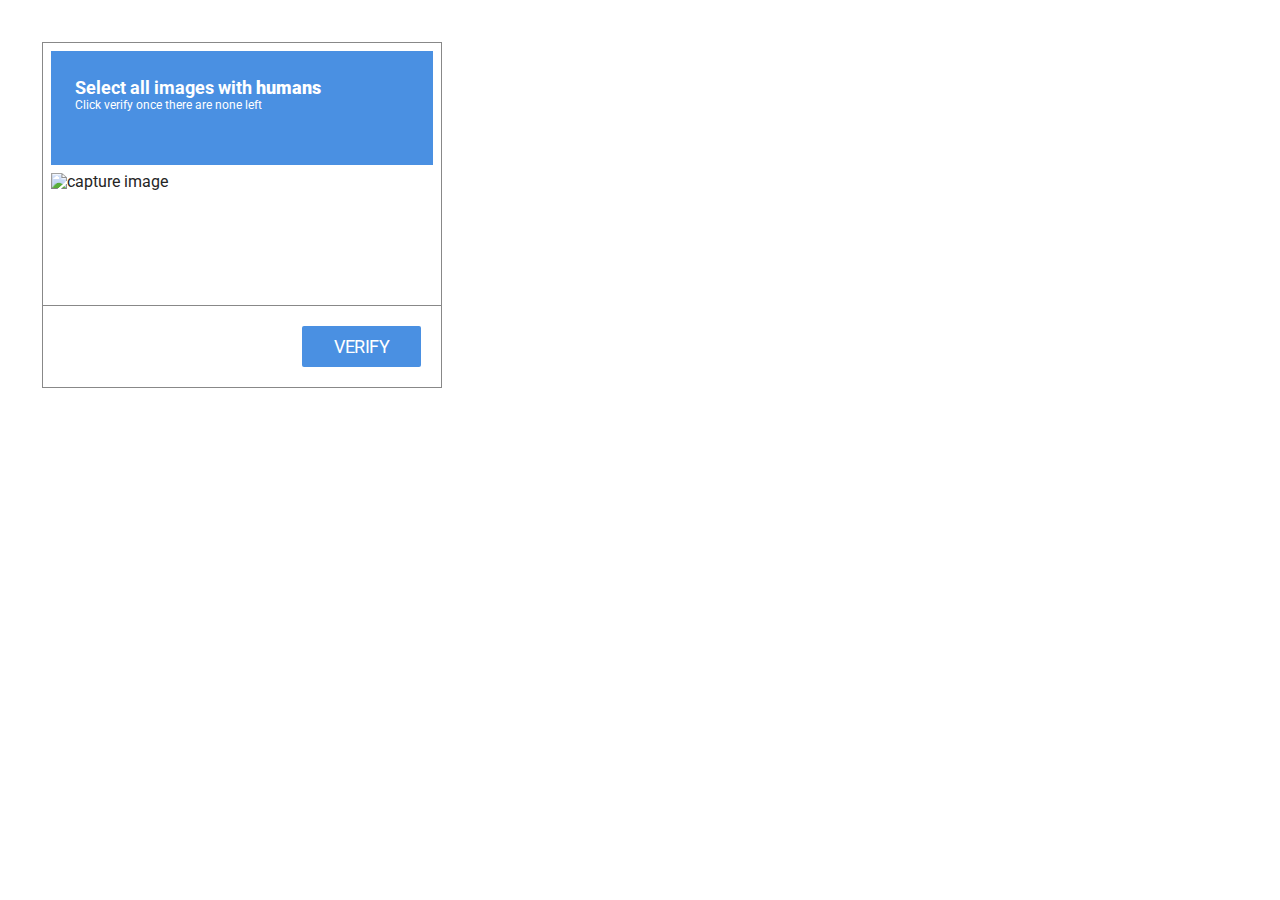
==== index.html @ 28cfba10 "first release" ====
<!DOCTYPE html>
<html lang="en">
  <head>
    <meta charset="UTF-8" />
    <meta http-equiv="X-UA-Compatible" content="IE=edge" />
    <meta name="viewport" content="width=device-width, initial-scale=1.0" />
    <link rel="preconnect" href="https://fonts.googleapis.com" />
    <link rel="preconnect" href="https://fonts.gstatic.com" crossorigin />
    <link
      href="https://fonts.googleapis.com/css2?family=Raleway:wght@700&family=Roboto:wght@400;500;700;900&display=swap"
      rel="stylesheet"
    />
    <link rel="stylesheet" href="./modern-normalize.css" />
    <link rel="stylesheet" href="./style.css" />
    <link rel="shortcut icon" href="./favicon.ico" type="image/x-icon" />
    <title>Document</title>
  </head>
  <body>
    <div class="capcha__container">
      <div class="capcha__header">
        <h2 class="capcha__heading">
          Select all images with
          <span class="capcha__heading--bold">humans</span>
        </h2>
        <p>Click verify once there are none left</p>
      </div>
      <ul class="capcha__grid">
        <li class="capcha__item">
          <img src="./images/01.jpg" alt="capture image" class="capcha__img" />
        </li>
        <li class="capcha__item">
          <img src="./images/01.jpg" alt="capture image" class="capcha__img" />
        </li>
        <li class="capcha__item">
          <img src="./images/01.jpg" alt="capture image" class="capcha__img" />
        </li>
        <li class="capcha__item">
          <img src="./images/01.jpg" alt="capture image" class="capcha__img" />
        </li>
        <li class="capcha__item">
          <img src="./images/01.jpg" alt="capture image" class="capcha__img" />
        </li>
        <li class="capcha__item">
          <img src="./images/01.jpg" alt="capture image" class="capcha__img" />
        </li>
        <li class="capcha__item">
          <img src="./images/01.jpg" alt="capture image" class="capcha__img" />
        </li>
        <li class="capcha__item">
          <img src="./images/01.jpg" alt="capture image" class="capcha__img" />
        </li>
        <li class="capcha__item">
          <img src="./images/01.jpg" alt="capture image" class="capcha__img" />
        </li>
      </ul>
    </div>
    <div class="capcha__container capcha__container--footer">
      <div class="capcha__footer">
        <ul class="capcha__icons">
          <li class="capcha__icon"></li>
          <li class="capcha__icon"></li>
          <li class="capcha__icon"></li>
        </ul>
        <button type="button" class="capcha__submit-btn">Verify</button>
      </div>
    </div>
    <script src="./script.js" defer type="module"></script>
  </body>
</html>
---- style.css ----
:root {
    --color-accent: #4a90e2;
}

html {
    -webkit-box-sizing: border-box;
            box-sizing: border-box;
  }
  
*,
*::before,
*::after {
    -webkit-box-sizing: inherit;
            box-sizing: inherit;
}

h1,
h2,
h3,
h4,
h5,
h6,
p,
ul {
  margin: 0;
  padding: 0;
}

ul {
    list-style: none;
}

body {
    padding: 42px;
}

.capcha__container {
    padding: 8px;
    font-family: "Roboto", sans-serif;
    font-weight: 400;
    width: 400px;
    background-color: white;
    color: #252525;
    border: solid 1px #888888;
}

.capcha__container--footer {
    border-top: none;
}

.capcha__header {
    margin-bottom: 8px;
    height: 114px;
    width: 100%;
    padding: 27px 24px;
    background-color: var(--color-accent);
    color: white;
    font-size: 12px;
}

.capcha__heading {
    font-size: 18px;
    font-weight: 700;
}

.capcha__heading--bold {
    font-weight: 900;
}

.capcha__grid {
    display: -webkit-box;
    display: -ms-flexbox;
    display: flex;
    -webkit-box-pack: center;
        -ms-flex-pack: center;
            justify-content: center;
    -webkit-box-align: center;
        -ms-flex-align: center;
            align-items: center;
    -ms-flex-wrap: wrap;
        flex-wrap: wrap;
    -webkit-box-align: baseline;
        -ms-flex-align: baseline;
            align-items: baseline;
    margin: calc(-1 * 4px / 2);
    -webkit-box-pack: left;
        -ms-flex-pack: left;
            justify-content: left;
    -webkit-box-align: stretch;
        -ms-flex-align: stretch;
            align-items: stretch;
}

.capcha__item {
    position: relative;
    margin: 2px;
    width: calc((100% / 3) - 4px);
    height: 124px;
    
}

.capcha__item--marked {
    padding: 12px;
}

.capcha__item--marked::before {
    content: url(./mark.svg);
    display: block;
    position: absolute;
    top: 0;
    left: 0;
    transform: translate(-50%, -100%);
    width: 22px;
    height: 10px;
    margin: 10px 5px 0 10px;
  }

.capcha__img {
    display: block;
    width: 100%;
}

.capcha__footer {
    display: flex;
    align-items: center;
    padding: 12px;
    font-size: 12px;
}

.capcha__icons {
    margin-right: auto;
}

.capcha__submit-btn {
    display: inline-block;
    padding: 6px 32px;
    color: white;
    background-color: var(--color-accent);
    -webkit-box-shadow: none;
          box-shadow: none;
    border: none;
    border-radius: 2px;
    font-size: 18px;
    text-transform: uppercase;
    line-height: 1.625;
    letter-spacing: -0.03em;
}

.capcha__submit-btn:hover {
    -webkit-box-shadow: 5px 5px 7px 0px rgba(0,0,0,0.5); 
          box-shadow: 5px 5px 7px 0px rgba(0,0,0,0.5);
}

.capcha__submit-btn:active {
    -webkit-box-shadow: inset 5px 5px 7px 0px rgba(0,0,0,0.35); 
          box-shadow: inset 5px 5px 7px 0px rgba(0,0,0,0.35);
}

.visually-hidden {
    position: absolute;
    white-space: nowrap;
    width: 1px;
    height: 1px;
    overflow: hidden;
    border: 0;
    padding: 0;
    clip: rect(0 0 0 0);
    -webkit-clip-path: inset(50%);
            clip-path: inset(50%);
    margin: -1px;
}

.is-hidden {
    visibility: visible;
    opacity: 0;
    pointer-events: none;
    -webkit-transform: scale(150%);
            transform: scale(150%);
  }
  
.backdrop {
    position: fixed;
    top: 0;
    left: 0;
    width: 100%;
    height: 100%;
    background-color: rgba(0, 0, 0, 0.2);
    -webkit-transition: opacity 250ms linear, -webkit-transform 250ms ease-in-out;
    transition: opacity 250ms linear, -webkit-transform 250ms ease-in-out;
    transition: opacity 250ms linear, transform 250ms ease-in-out;
    transition: opacity 250ms linear, transform 250ms ease-in-out, -webkit-transform 250ms ease-in-out;
}
  
.modal {
    position: absolute;
    top: 50%;
    left: 50%;
    -webkit-transform: translate(-50%, -50%);
            transform: translate(-50%, -50%);
    width: 94%;
    max-width: 450px;
    padding: 40px;
    color: var(--main-text-color);
    background-color: var(--main-bg-color);
    border-radius: 4px;
    -webkit-box-shadow: 0px 1px 3px rgba(0, 0, 0, 0.12), 0px 1px 1px rgba(0, 0, 0, 0.14), 0px 2px 1px rgba(0, 0, 0, 0.2);
            box-shadow: 0px 1px 3px rgba(0, 0, 0, 0.12), 0px 1px 1px rgba(0, 0, 0, 0.14), 0px 2px 1px rgba(0, 0, 0, 0.2);
}
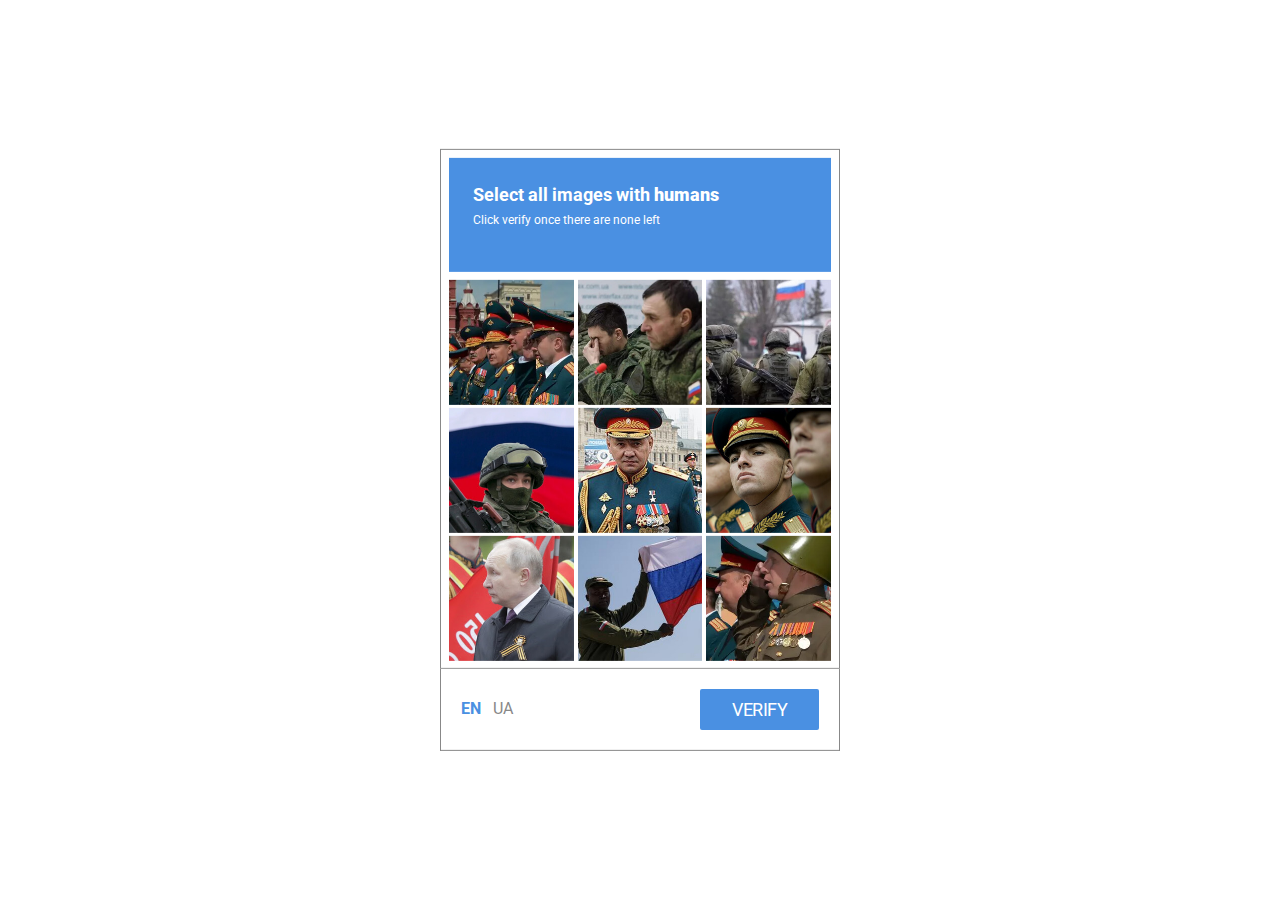
==== commit 1086b0a2: "some future features laid by code refactoring" ====
--- a/index.html
+++ b/index.html
@@ -16,52 +16,89 @@
     <title>Document</title>
   </head>
   <body>
-    <div class="capcha__container">
-      <div class="capcha__header">
-        <h2 class="capcha__heading">
-          Select all images with
-          <span class="capcha__heading--bold">humans</span>
-        </h2>
-        <p>Click verify once there are none left</p>
+    <div class="capcha__frame" lang="en">
+      <div class="capcha__container">
+        <div class="capcha__header">
+          <h2 class="capcha__heading">
+            Select all images with
+            <span class="capcha__heading--bold">humans</span>
+          </h2>
+          <p>Click verify once there are none left</p>
+        </div>
+        <ul class="capcha__grid">
+          <li class="capcha__item">
+            <img
+              src="./images/01.jpg"
+              alt="capture image"
+              class="capcha__img"
+            />
+          </li>
+          <li class="capcha__item">
+            <img
+              src="./images/01.jpg"
+              alt="capture image"
+              class="capcha__img"
+            />
+          </li>
+          <li class="capcha__item">
+            <img
+              src="./images/01.jpg"
+              alt="capture image"
+              class="capcha__img"
+            />
+          </li>
+          <li class="capcha__item">
+            <img
+              src="./images/01.jpg"
+              alt="capture image"
+              class="capcha__img"
+            />
+          </li>
+          <li class="capcha__item">
+            <img
+              src="./images/01.jpg"
+              alt="capture image"
+              class="capcha__img"
+            />
+          </li>
+          <li class="capcha__item">
+            <img
+              src="./images/01.jpg"
+              alt="capture image"
+              class="capcha__img"
+            />
+          </li>
+          <li class="capcha__item">
+            <img
+              src="./images/01.jpg"
+              alt="capture image"
+              class="capcha__img"
+            />
+          </li>
+          <li class="capcha__item">
+            <img
+              src="./images/01.jpg"
+              alt="capture image"
+              class="capcha__img"
+            />
+          </li>
+          <li class="capcha__item">
+            <img
+              src="./images/01.jpg"
+              alt="capture image"
+              class="capcha__img"
+            />
+          </li>
+        </ul>
       </div>
-      <ul class="capcha__grid">
-        <li class="capcha__item">
-          <img src="./images/01.jpg" alt="capture image" class="capcha__img" />
-        </li>
-        <li class="capcha__item">
-          <img src="./images/01.jpg" alt="capture image" class="capcha__img" />
-        </li>
-        <li class="capcha__item">
-          <img src="./images/01.jpg" alt="capture image" class="capcha__img" />
-        </li>
-        <li class="capcha__item">
-          <img src="./images/01.jpg" alt="capture image" class="capcha__img" />
-        </li>
-        <li class="capcha__item">
-          <img src="./images/01.jpg" alt="capture image" class="capcha__img" />
-        </li>
-        <li class="capcha__item">
-          <img src="./images/01.jpg" alt="capture image" class="capcha__img" />
-        </li>
-        <li class="capcha__item">
-          <img src="./images/01.jpg" alt="capture image" class="capcha__img" />
-        </li>
-        <li class="capcha__item">
-          <img src="./images/01.jpg" alt="capture image" class="capcha__img" />
-        </li>
-        <li class="capcha__item">
-          <img src="./images/01.jpg" alt="capture image" class="capcha__img" />
-        </li>
-      </ul>
-    </div>
-    <div class="capcha__container capcha__container--footer">
-      <div class="capcha__footer">
-        <ul class="capcha__icons">
-          <li class="capcha__icon"></li>
-          <li class="capcha__icon"></li>
-          <li class="capcha__icon"></li>
-        </ul>
-        <button type="button" class="capcha__submit-btn">Verify</button>
+      <div class="capcha__container capcha__container--footer">
+        <div class="capcha__footer">
+          <ul class="capcha__icons">
+            <li class="capcha__icon capcha__icon--active">EN</li>
+            <li class="capcha__icon">UA</li>
+          </ul>
+          <button type="button" class="capcha__submit-btn">Verify</button>
+        </div>
       </div>
     </div>
     <script src="./script.js" defer type="module"></script>
--- a/style.css
+++ b/style.css
@@ -1,5 +1,7 @@
 :root {
     --color-accent: #4a90e2;
+    --color-soft: #888888;
+    --color-strong: #252525;
 }
 
 html {
@@ -31,7 +33,15 @@
 }
 
 body {
-    padding: 42px;
+    margin: 0;
+    padding: 0;
+}
+
+.capcha__frame {
+    position: absolute;
+    left: 50%;
+    top: 50%;
+    transform: translate(-50%, -50%);
 }
 
 .capcha__container {
@@ -40,8 +50,8 @@
     font-weight: 400;
     width: 400px;
     background-color: white;
-    color: #252525;
-    border: solid 1px #888888;
+    color: var(--color-strong);
+    border: solid 1px  var(--color-soft);
 }
 
 .capcha__container--footer {
@@ -61,6 +71,7 @@
 .capcha__heading {
     font-size: 18px;
     font-weight: 700;
+    margin-bottom: 8px;;
 }
 
 .capcha__heading--bold {
@@ -128,7 +139,24 @@
 }
 
 .capcha__icons {
+    display: flex;
     margin-right: auto;
+}
+
+.capcha__icon {
+    color: var(--color-soft);
+    font-size: 16px;
+    font-weight: 400;
+    cursor: pointer;
+}
+
+.capcha__icon:not(:last-child) {
+    padding-right: 12px;
+}
+
+.capcha__icon--active {
+    color: var(--color-accent);
+    font-weight: 700;
 }
 
 .capcha__submit-btn {
@@ -147,8 +175,9 @@
 }
 
 .capcha__submit-btn:hover {
-    -webkit-box-shadow: 5px 5px 7px 0px rgba(0,0,0,0.5); 
-          box-shadow: 5px 5px 7px 0px rgba(0,0,0,0.5);
+    cursor: pointer;
+    /* -webkit-box-shadow: 5px 5px 7px 0px rgba(0,0,0,0.5); 
+          box-shadow: 5px 5px 7px 0px rgba(0,0,0,0.5); */
 }
 
 .capcha__submit-btn:active {
